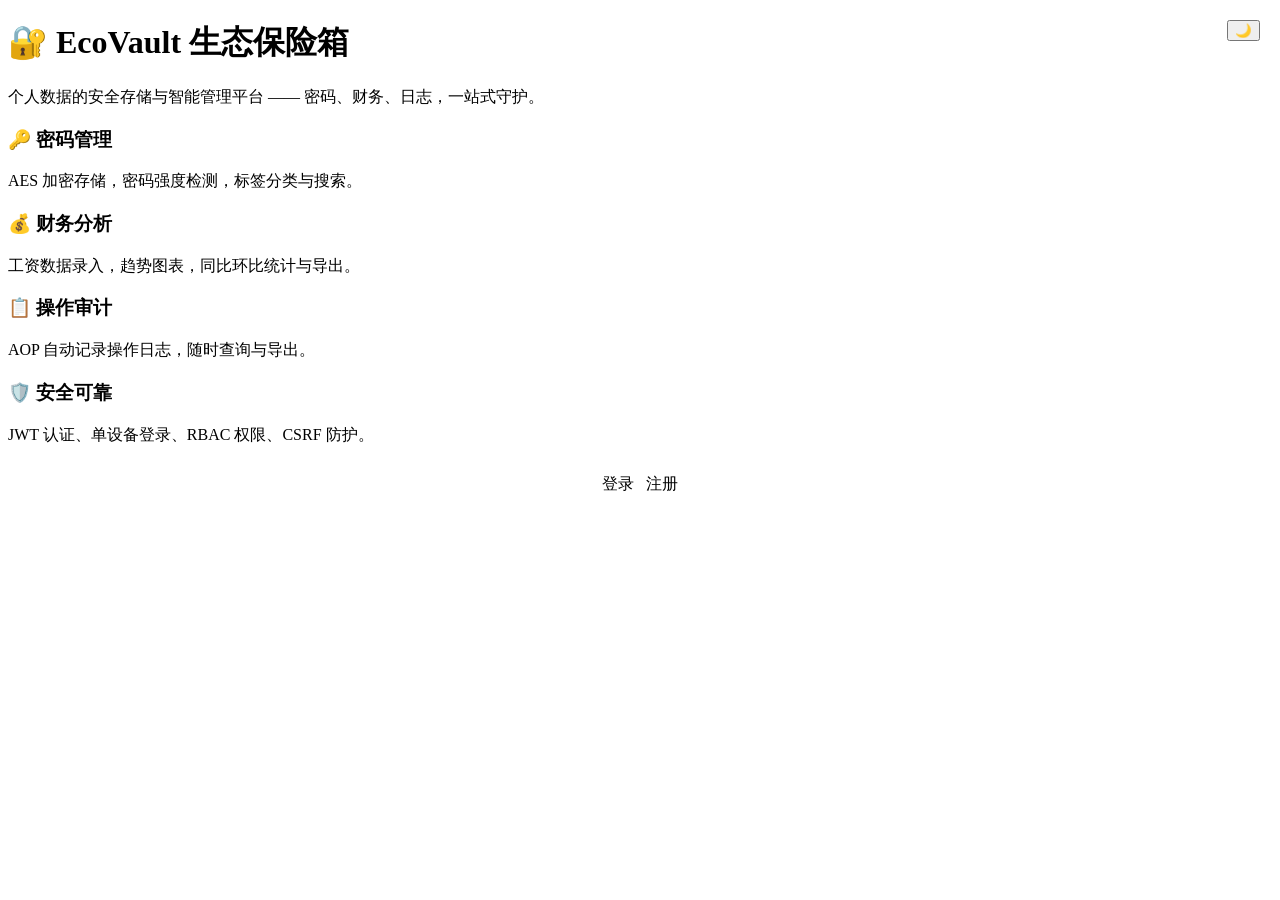
==== src/main/resources/templates/index.html @ 8a125172 "feat: 添加前端页面 (Thymeleaf 模板 + 主题/图表/CSRF 脚本)" ====
<!DOCTYPE html>
<html xmlns:th="http://www.thymeleaf.org" lang="zh-CN">
<head th:replace="~{fragments/common :: head('EcoVault - 生态保险箱')}"></head>
<body>
<div class="center-page">
    <div class="glass hero">
        <div style="position:absolute; top:20px; right:20px">
            <button class="theme-toggle" onclick="toggleTheme()">🌙</button>
        </div>
        <h1>🔐 EcoVault 生态保险箱</h1>
        <p class="muted">个人数据的安全存储与智能管理平台 —— 密码、财务、日志，一站式守护。</p>
        <div class="feature-grid">
            <div class="feature">
                <h3>🔑 密码管理</h3>
                <p class="muted">AES 加密存储，密码强度检测，标签分类与搜索。</p>
            </div>
            <div class="feature">
                <h3>💰 财务分析</h3>
                <p class="muted">工资数据录入，趋势图表，同比环比统计与导出。</p>
            </div>
            <div class="feature">
                <h3>📋 操作审计</h3>
                <p class="muted">AOP 自动记录操作日志，随时查询与导出。</p>
            </div>
            <div class="feature">
                <h3>🛡️ 安全可靠</h3>
                <p class="muted">JWT 认证、单设备登录、RBAC 权限、CSRF 防护。</p>
            </div>
        </div>
        <div style="margin-top:28px; display:flex; gap:12px; justify-content:center">
            <a class="btn" th:href="@{/login}">登录</a>
            <a class="btn secondary" th:href="@{/register}">注册</a>
        </div>
    </div>
</div>
</body>
</html>
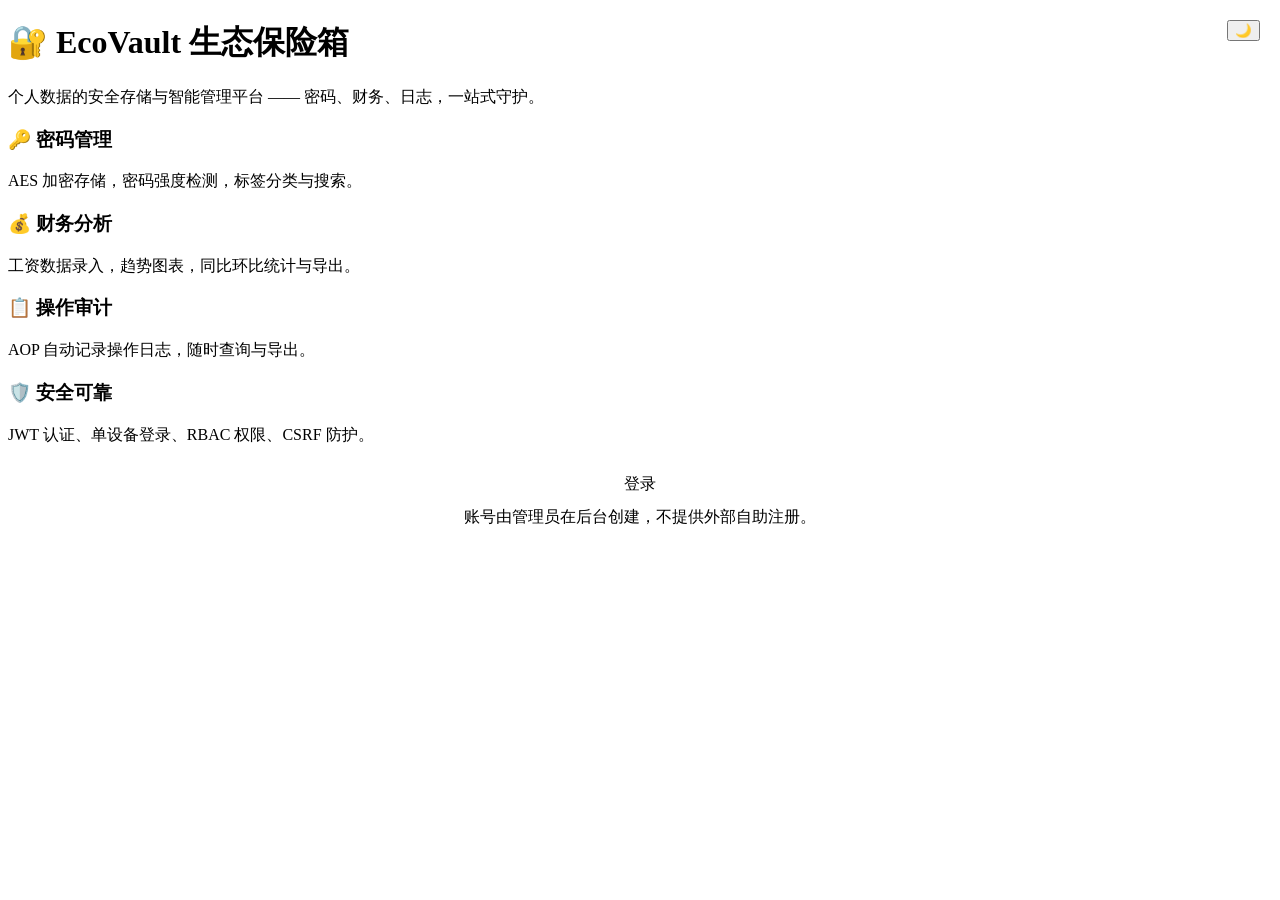
==== commit 82d0a492: "fix: address repository review feedback" ====
--- a/src/main/resources/templates/index.html
+++ b/src/main/resources/templates/index.html
@@ -27,9 +27,9 @@
                 <p class="muted">JWT 认证、单设备登录、RBAC 权限、CSRF 防护。</p>
             </div>
         </div>
-        <div style="margin-top:28px; display:flex; gap:12px; justify-content:center">
+        <div style="margin-top:28px; display:flex; gap:12px; justify-content:center; flex-direction:column; align-items:center">
             <a class="btn" th:href="@{/login}">登录</a>
-            <a class="btn secondary" th:href="@{/register}">注册</a>
+            <span class="muted">账号由管理员在后台创建，不提供外部自助注册。</span>
         </div>
     </div>
 </div>
